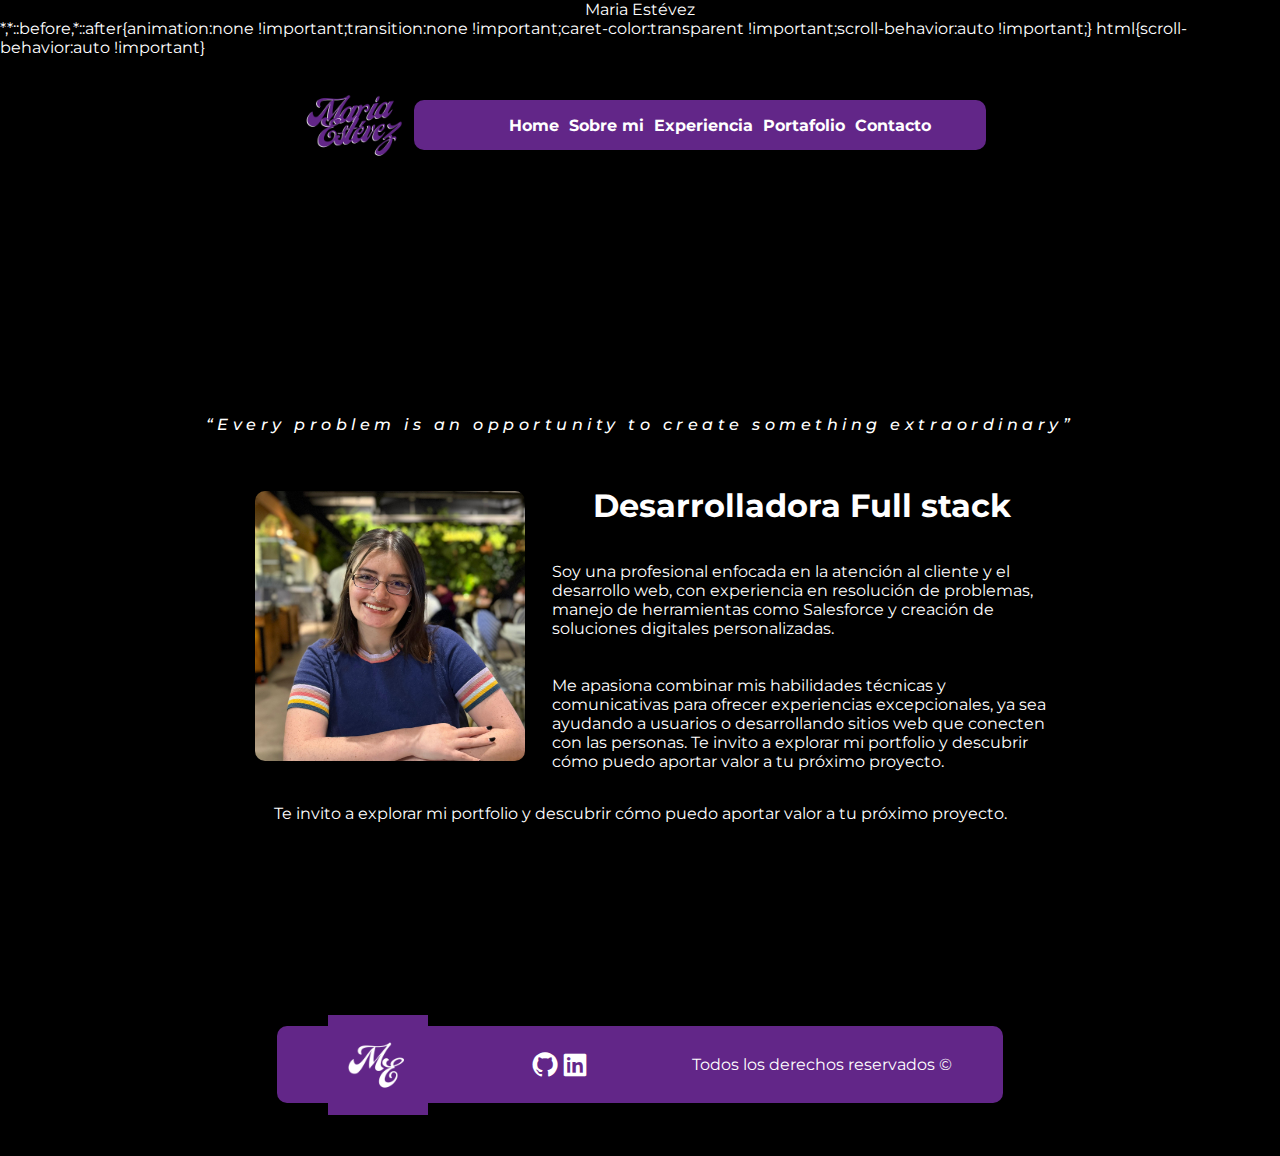
==== index.html @ 34c92de1 "fixing styles and adding media querys" ====
<!DOCTYPE html>
<html lang="en">

<head>
    <meta charset="UTF-8">
    <meta name="viewport" content="width=device-width, initial-scale=1.0">
    <link href='https://unpkg.com/boxicons@2.1.4/css/boxicons.min.css' rel='stylesheet'>
    <link href="https://fonts.googleapis.com/css2?family=Montserrat:ital,wght@0,100..900;1,100..900&display=swap"
        rel="stylesheet">
    <link rel="stylesheet" href="./styles.css">
    <title>Maria Estévez</title>
</head>

<body>
    <header class="header">
        <a href="./index.html"></a><img src="./media/Portafolio .png" alt="logo ME" class="logo1"></a>
        <ul class="header-menu">
            <li><a href="./index.html">Home</a></li>
            <li><a href="./sobreMi.html">Sobre mi</a></li>
            <li><a href="./experiencia.html">Experiencia</a></li>
            <li><a href="./portafolio.html">Portafolio</a></li>
            <li><a href="./contacto.html">Contacto</a></li>
        </ul>
    </header>
    <main>
        <section>
            <p class="frase-home">“Every problem is an opportunity to create something extraordinary”</p>
        </section>
        <section class="introduccion">
            <img src="./media/PFP.jpg" alt="Foto personal">
            <div class="textoIntro">
                <h1>Desarrolladora Full stack</h1>
                <p>Soy una profesional enfocada en la atención al cliente y el desarrollo web, con experiencia en
                    resolución
                    de problemas, manejo de herramientas como Salesforce y creación de soluciones digitales
                    personalizadas.
                    <br>
                    <br>
                    <br>

                    Me apasiona combinar mis habilidades técnicas y comunicativas para ofrecer experiencias
                    excepcionales,
                    ya sea ayudando a usuarios o desarrollando sitios web que conecten con las personas.
                    Te invito a explorar mi portfolio y descubrir cómo puedo aportar valor a tu próximo proyecto.
                </p>
            </div>

        </section>
        <div>
            <p class="invitacion-home">
                Te invito a explorar mi portfolio y descubrir cómo puedo aportar valor a tu próximo proyecto.
            </p>
        </div>
    </main>
    <footer>
        <a href="./index.html"><img src="./media/Portafolio  (2).png" alt="" class="logo2"></a>
        <section class="redes">
            <a href="https://github.com/messtevez" target="_blank"><i class='bx bxl-github'></i></a>
            <a href="http://www.linkedin.com/in/mariaestevez-c/" target="_blank"><i
                    class='bx bxl-linkedin-square'></i></a>
        </section>
        <p>Todos los derechos reservados ©</p>
    </footer>
</body>

</html>
---- styles.css ----
* {
    background-color: black;
    font-family: "Montserrat", serif;
    color: white;
    display: flex;
    flex-direction: column;
    align-items: center;
    justify-content: center;
    box-sizing: border-box;

}

body {
    position: relative;
    padding-bottom: 5vh;
    min-height: 100vh;
}

.logo1 {
    height: 100px;
    margin: 10px;
}

header {
    display: flex;
    width: 90%;
    justify-content: center;
    align-items: center;
    flex-direction: row;
}

.header-menu {
    background-color: #622688;
    width: 70%;
    border-radius: 10px;
    display: flex;
    height: 50px;
    justify-content: center;
    align-items: center;
    flex-direction: row;
}

.header-menu li {
    background-color: #622688;
    border-radius: 10px;
    font-weight: 700;
}

main {
    display: flex;
    flex-direction: column;
    align-items: center;
    margin: 1vh;
    min-height: 100vh;
}

.frase-home {
    font-style: italic;
    letter-spacing: 0.5vh;
    font-weight: 500;
    margin: -5px 10px 30px;
}

.header-menu li {
    color: white;
    list-style: none;
}

.header-menu a {
    text-decoration: none;
    padding: 0 5px;
    background-color: #622688;
}

.introduccion {
    display: flex;
    flex-direction: row;
}

.introduccion img {
    height: 270px;
    width: fit-content;
    margin: 3vh;
    border-radius: 10px;
}

.textoIntro {
    height: 200px;
    width: 500px;
}

.invitacion-home {
    margin-bottom: 5vh;

}

footer {
    background-color: #622688;
    width: 80%;
    display: flex;
    align-items: center;
    height: 6vw;
    border-radius: 10px;
    justify-content: space-around;
    flex-direction: row;
    position: absolute;
    bottom: 5vh;
}

.logo2 {
    height: 100px;
    background-color: #622688;
}

.redes {
    background-color: #622688;
    display: flex;
    flex-direction: row;
}

.redes i {
    background-color: #622688;
    font-size: 30px;
}

.redes a {
    text-decoration: none;
}

footer p {
    background-color: #622688;
}

.sobreMi {
    width: 60vw;
    font-size: larger;
    margin: 5vh;
}

.experiencia {
    width: 600px;
}

.form {
    background-color: black;
    padding: 20px;
    border-radius: 10px;
    width: 300px;
    display: flex;
    flex-direction: column;
    gap: 10px;
}

.form h2 {
    text-align: center;
    font-size: 18px;
    margin-bottom: 10px;
}

.form label {
    font-size: 14px;
}

.form input,
.form textarea {
    padding: 8px;
    border: none;
    border-radius: 5px;
    background-color: white;
    color: black;
    width: 20vw;
}

#mensaje {
    height: 100px;
}

.form input[type="submit"] {
    margin-top: 10px;
    background-color: white;
    color: black;
    font-weight: bold;
    cursor: pointer;
}

.experiencia-titulo {
    font-weight: 600;
    font-style: italic;
}

@media screen and (max-width: 768px) {
    body {
        position: relative;
        padding-bottom: 5vh;
    }

    header {
        flex-direction: column;

    }

    .header-menu {
        width: 90%;
    }

    .header-menu a{
        font-size: small;
    }
    .logo1 {
        height: 150px;
    }

    .frase-home {
        text-align: center;
        margin: 0;
        width: 60%;
    }

    .introduccion {
        flex-direction: column;
        padding-bottom: 6vh;

    }

    .introduccion img {
        margin: 5vh;
    }

    .textoIntro {
        height: 30vh;
    }

    .invitacion-home {
        margin: 0;
        width: 95%;
    }

    footer {
        height: 15vh;
        position: inherit;
        margin: 5vh;

    }

    .experiencia{
        width: 400px;
    }



}
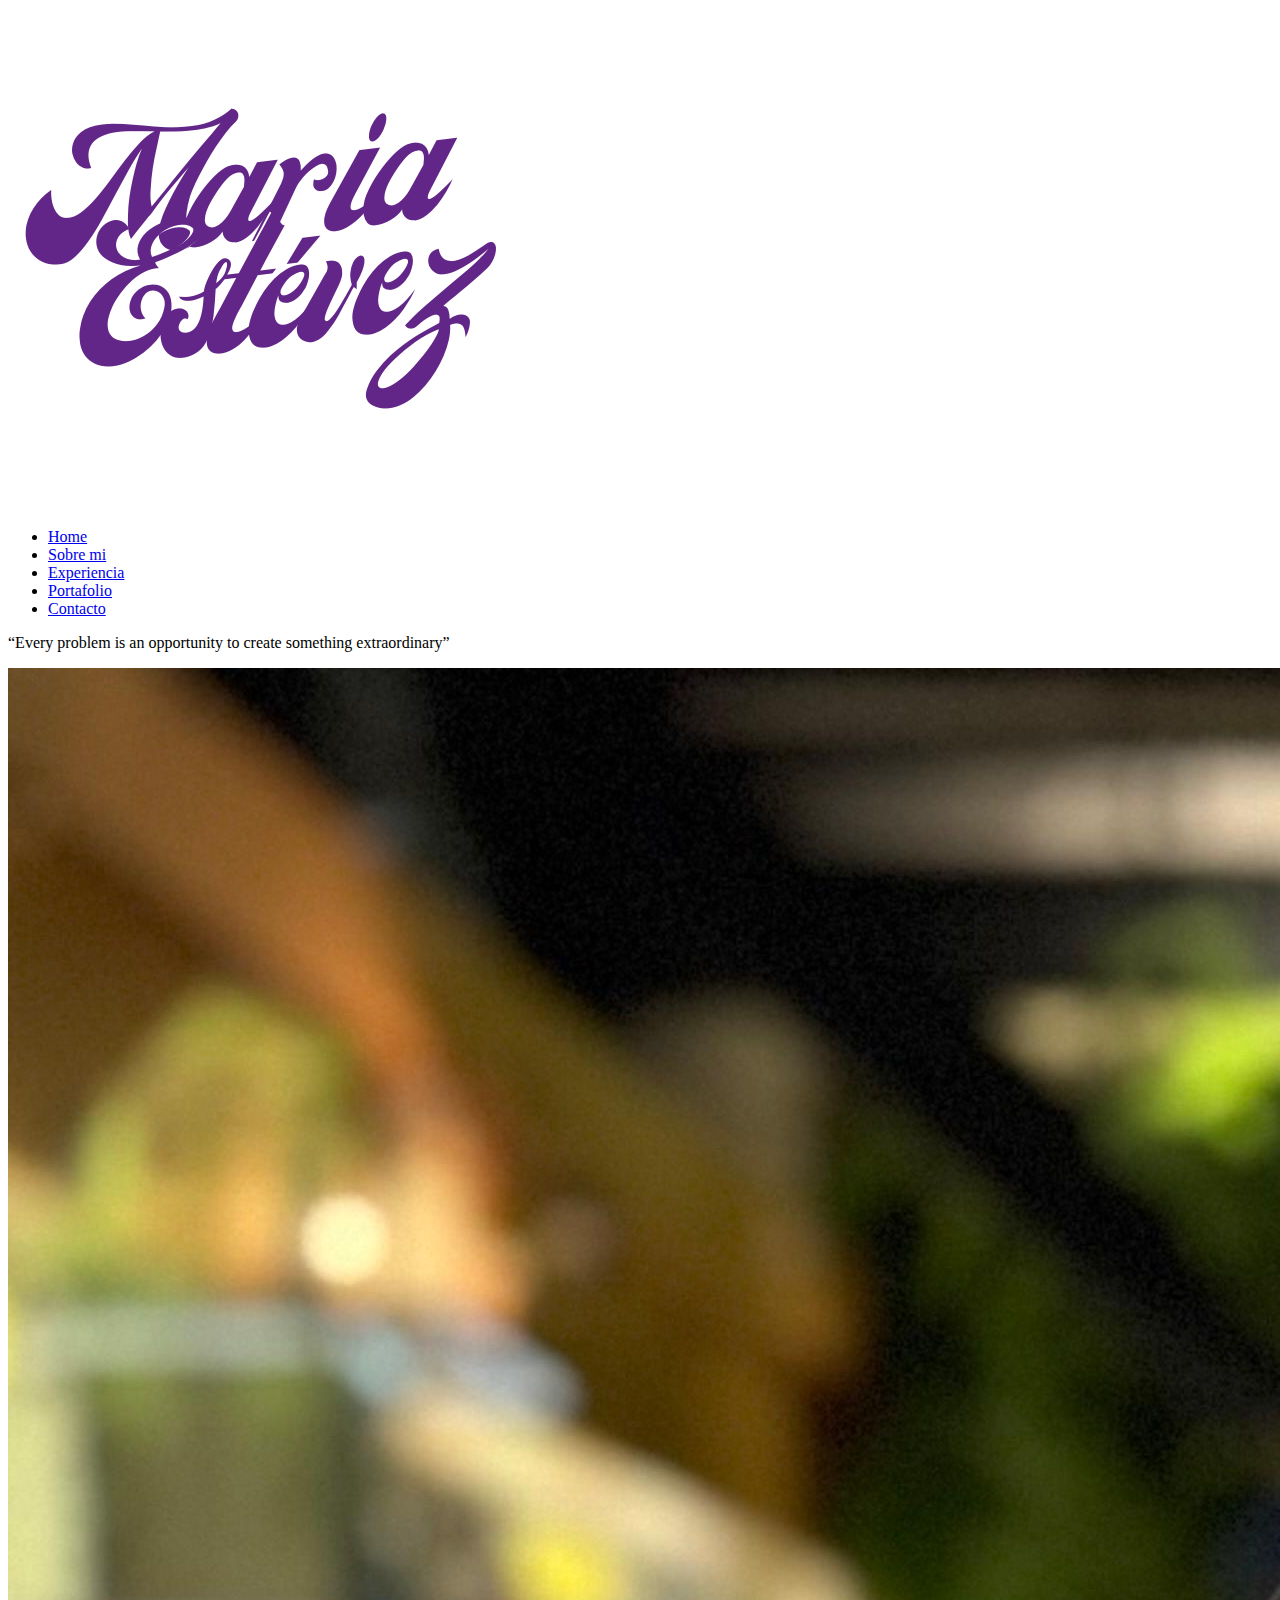
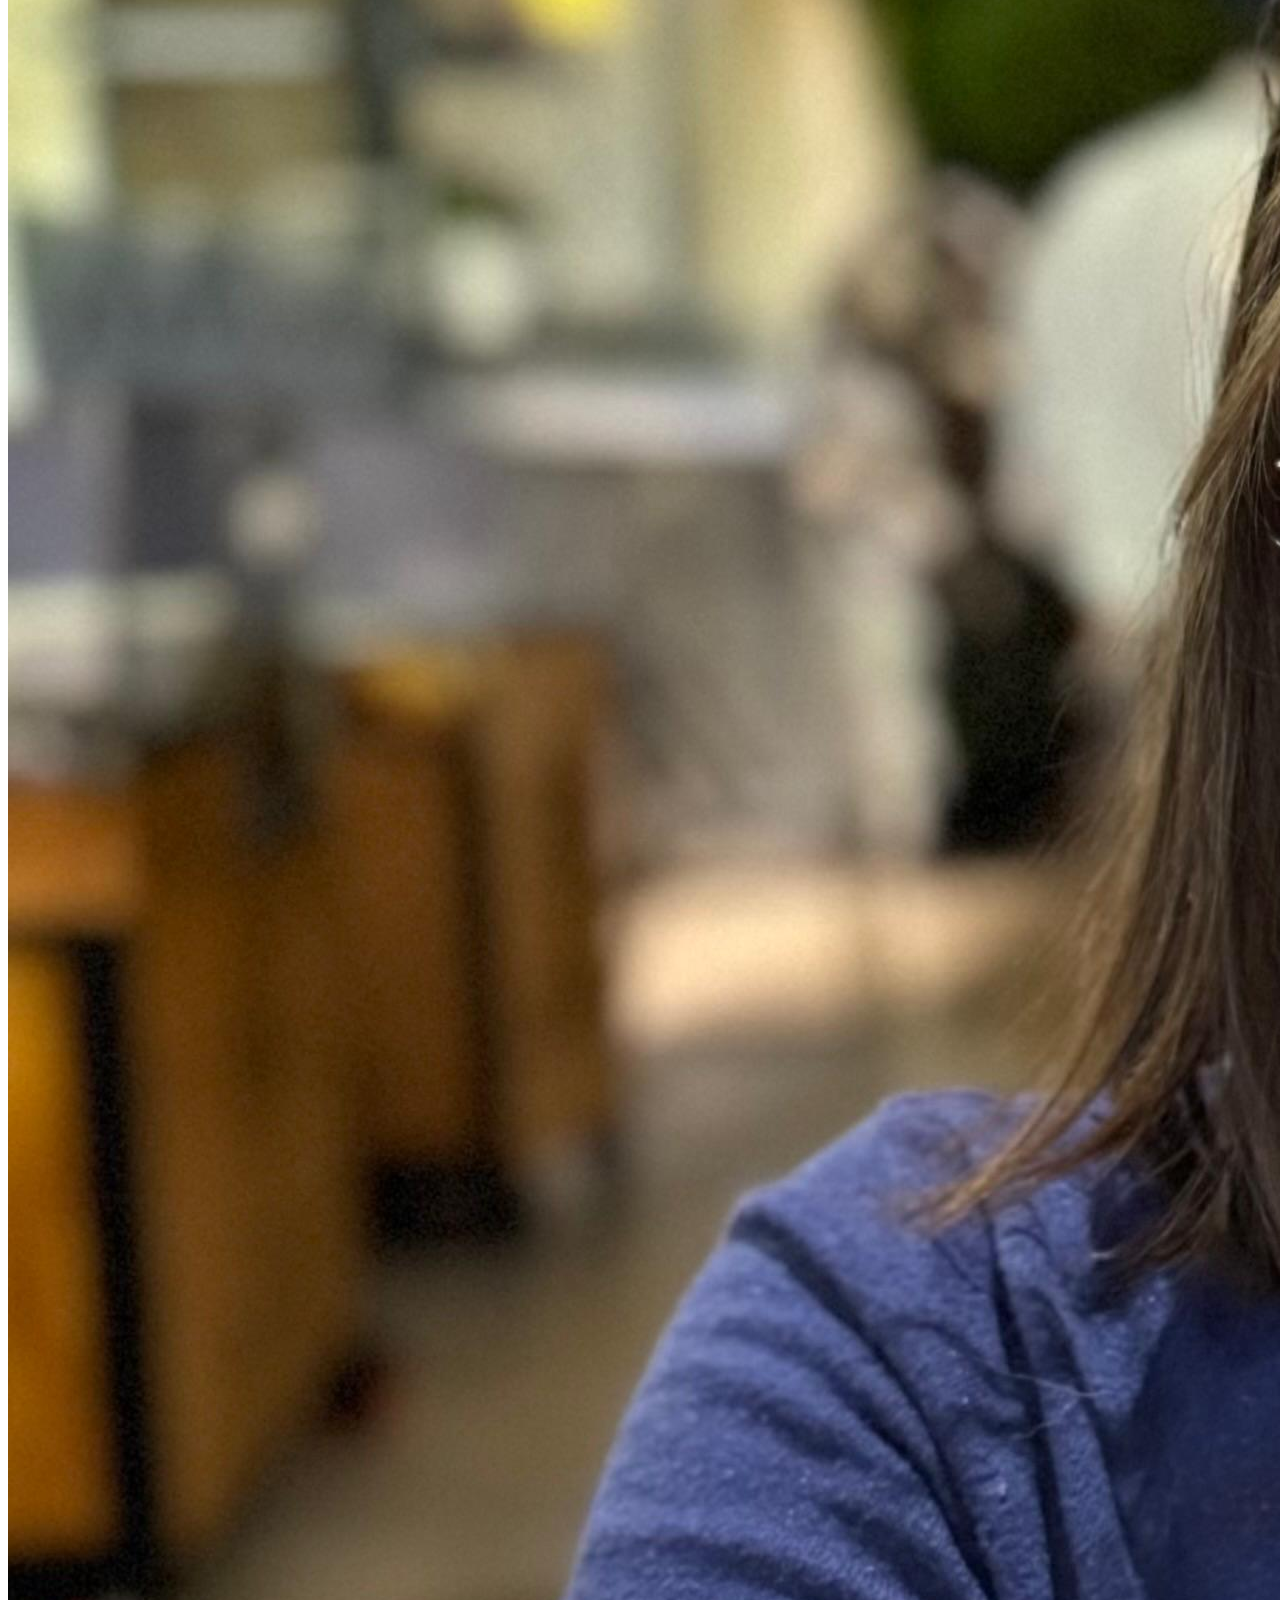
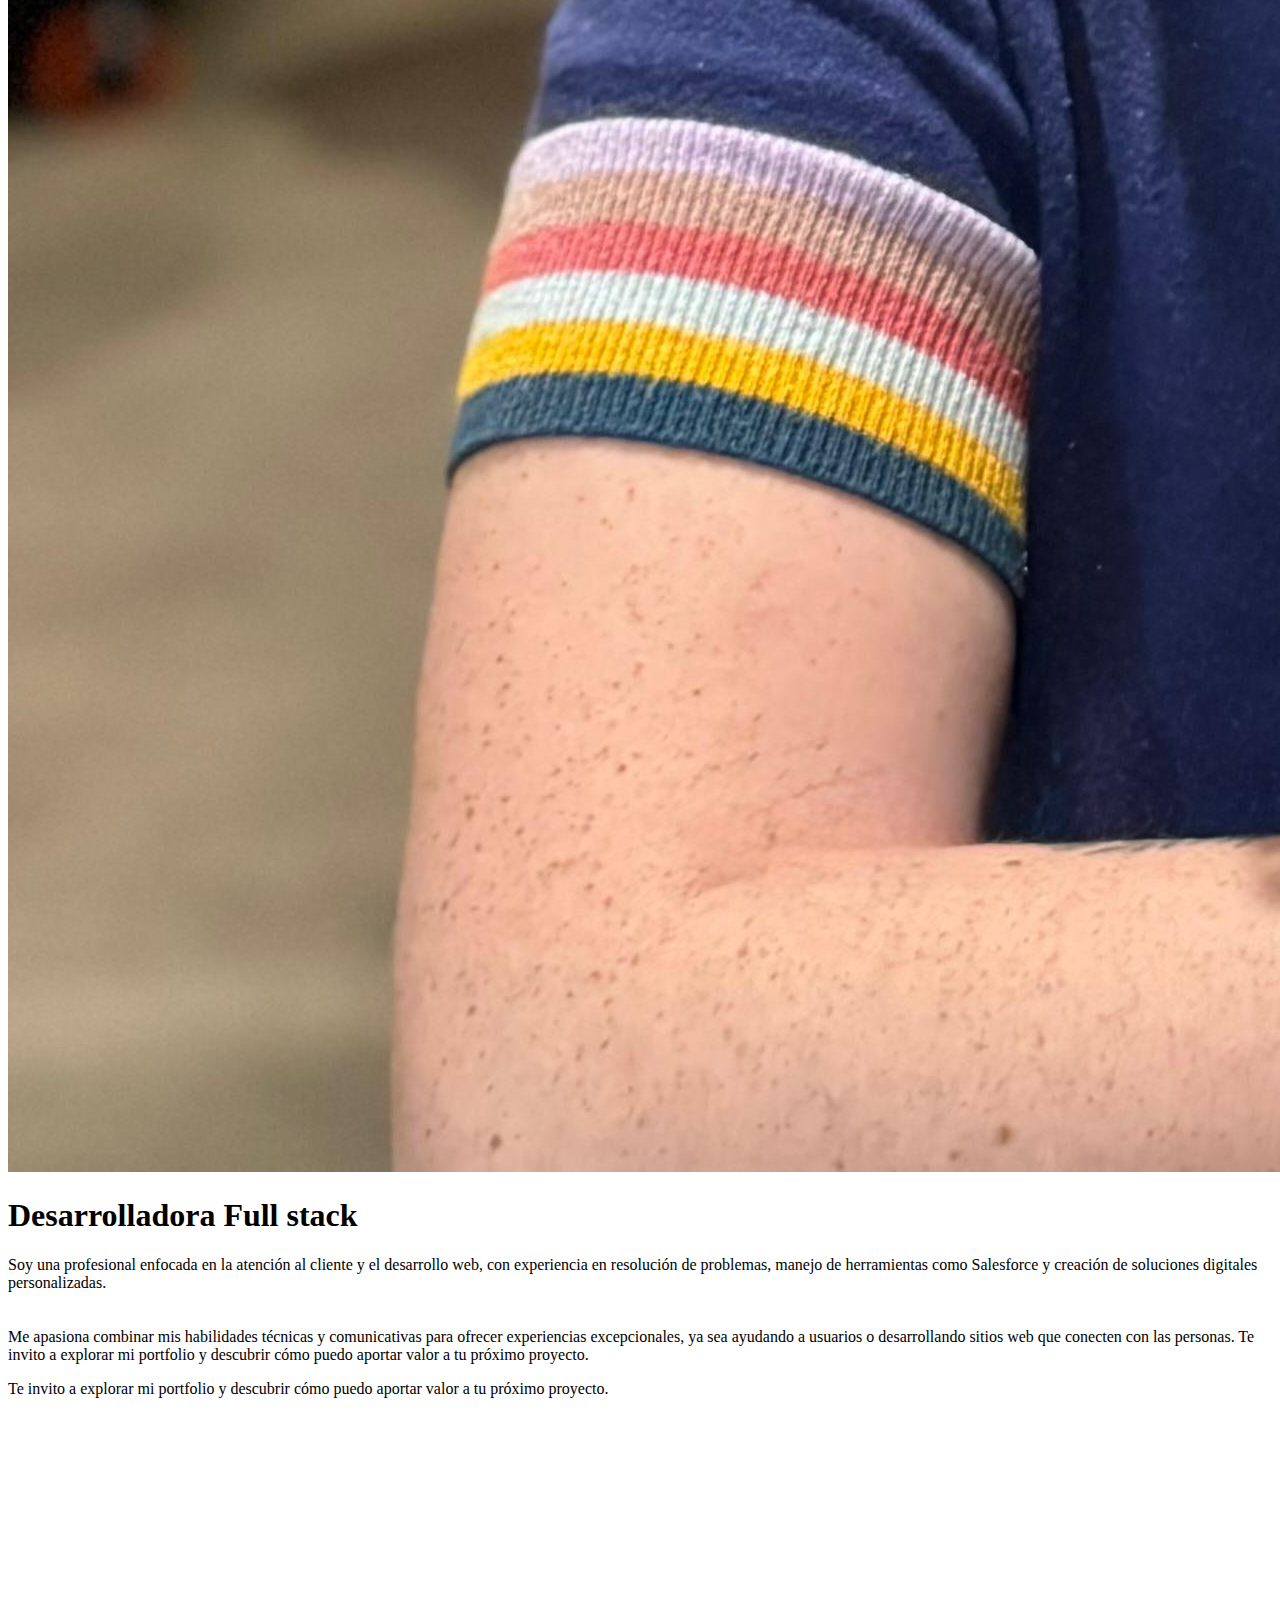
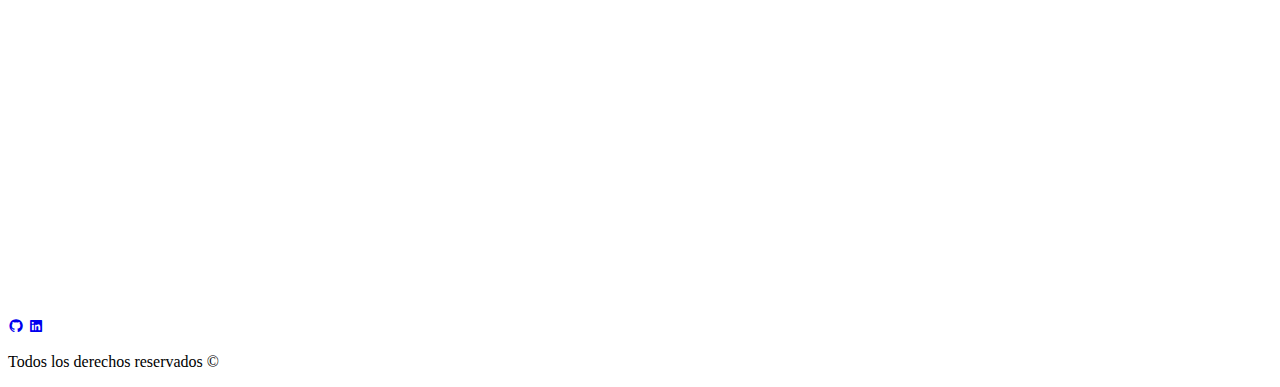
==== commit 9a60f9c8: "corrigiendo links en el html" ====
--- a/index.html
+++ b/index.html
@@ -13,13 +13,13 @@
 
 <body>
     <header class="header">
-        <a href="./index.html"></a><img src="./media/Portafolio .png" alt="logo ME" class="logo1"></a>
+        <a href="./index.html"><img src="./media/Portafolio .png" alt="logo ME" class="logo1"></a>
         <ul class="header-menu">
             <li><a href="./index.html">Home</a></li>
-            <li><a href="./sobreMi.html">Sobre mi</a></li>
-            <li><a href="./experiencia.html">Experiencia</a></li>
-            <li><a href="./portafolio.html">Portafolio</a></li>
-            <li><a href="./contacto.html">Contacto</a></li>
+            <li><a href="./pages/sobreMi.html">Sobre mi</a></li>
+            <li><a href="./pages/experiencia.html">Experiencia</a></li>
+            <li><a href="./pages/portafolio.html">Portafolio</a></li>
+            <li><a href="./pages/contacto.html">Contacto</a></li>
         </ul>
     </header>
     <main>
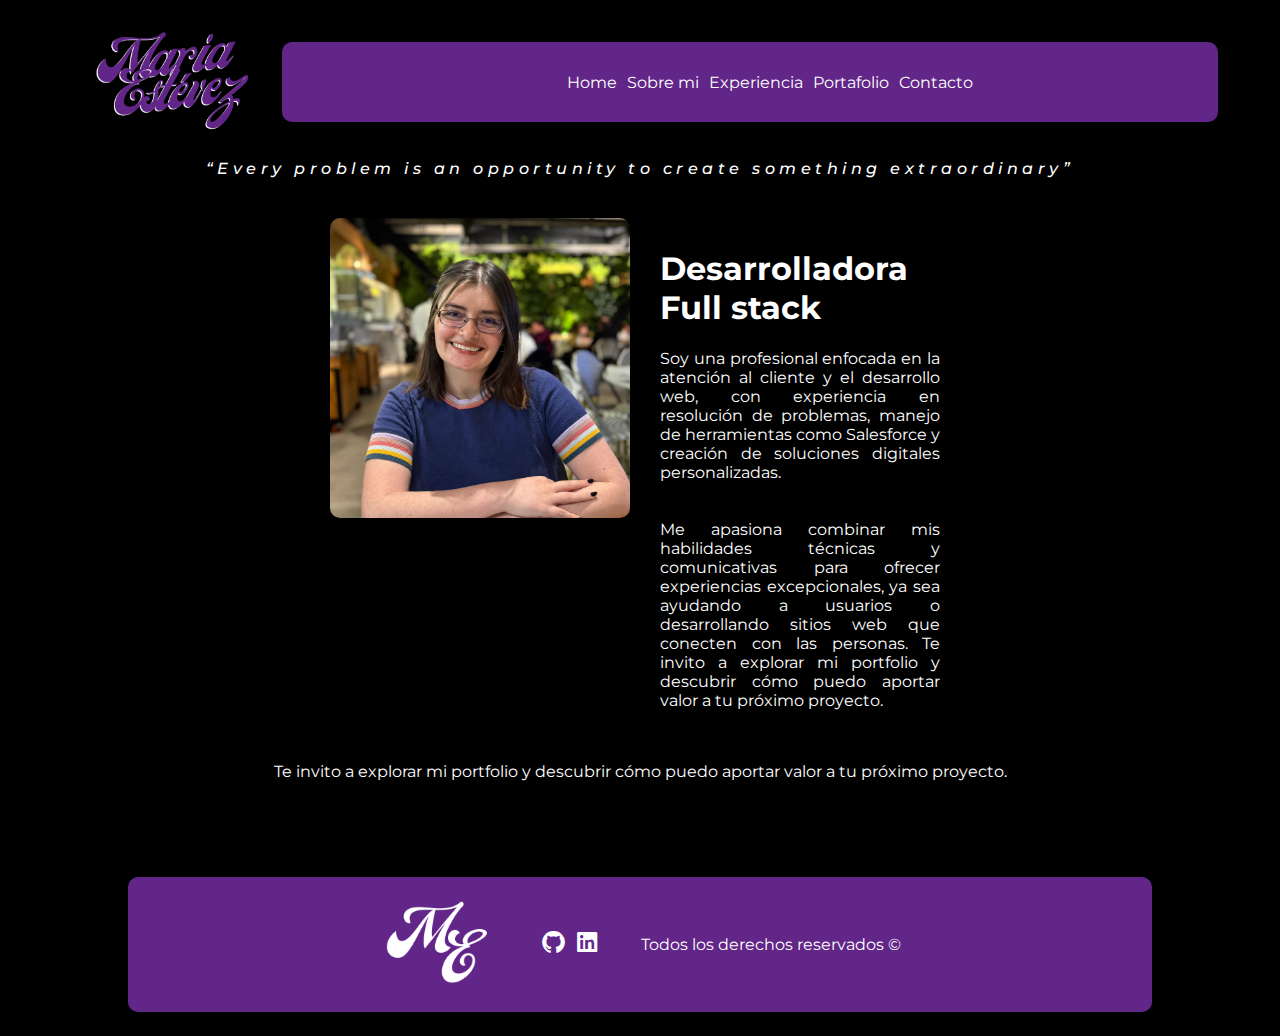
==== commit 600e82b4: "añadiendo los estilos con sass y acomodando la estructura de carpetas" ====
--- a/index.html
+++ b/index.html
@@ -7,13 +7,13 @@
     <link href='https://unpkg.com/boxicons@2.1.4/css/boxicons.min.css' rel='stylesheet'>
     <link href="https://fonts.googleapis.com/css2?family=Montserrat:ital,wght@0,100..900;1,100..900&display=swap"
         rel="stylesheet">
-    <link rel="stylesheet" href="./styles.css">
+    <link rel="stylesheet" href="./styles/style.css">
     <title>Maria Estévez</title>
 </head>
 
 <body>
     <header class="header">
-        <a href="./index.html"><img src="./media/Portafolio .png" alt="logo ME" class="logo1"></a>
+        <a href="./index.html"><img src="./media/Portafolio .png" alt="logo ME" class="logo-header"></a>
         <ul class="header-menu">
             <li><a href="./index.html">Home</a></li>
             <li><a href="./pages/sobreMi.html">Sobre mi</a></li>
@@ -28,7 +28,7 @@
         </section>
         <section class="introduccion">
             <img src="./media/PFP.jpg" alt="Foto personal">
-            <div class="textoIntro">
+            <div class="texto-intro">
                 <h1>Desarrolladora Full stack</h1>
                 <p>Soy una profesional enfocada en la atención al cliente y el desarrollo web, con experiencia en
                     resolución
@@ -53,13 +53,15 @@
         </div>
     </main>
     <footer>
-        <a href="./index.html"><img src="./media/Portafolio  (2).png" alt="" class="logo2"></a>
-        <section class="redes">
-            <a href="https://github.com/messtevez" target="_blank"><i class='bx bxl-github'></i></a>
-            <a href="http://www.linkedin.com/in/mariaestevez-c/" target="_blank"><i
-                    class='bx bxl-linkedin-square'></i></a>
-        </section>
-        <p>Todos los derechos reservados ©</p>
+        <div class="caja-footer">
+            <a href="./index.html"><img src="./media/Portafolio  (2).png" alt="" class="logo2"></a>
+            <section class="redes">
+                <a href="https://github.com/messtevez" target="_blank"><i class='bx bxl-github'></i></a>
+                <a href="http://www.linkedin.com/in/mariaestevez-c/" target="_blank"><i
+                        class='bx bxl-linkedin-square'></i></a>
+            </section>
+            <p>Todos los derechos reservados ©</p>
+        </div>
     </footer>
 </body>
 
--- a/styles/style.css
+++ b/styles/style.css
@@ -0,0 +1,94 @@
+body {
+  background-color: black;
+  font-family: "Montserrat", serif;
+  color: white;
+  box-sizing: border-box;
+  margin: 0;
+  padding: 0;
+}
+
+header, footer {
+  display: flex;
+  flex-direction: row;
+  justify-content: center;
+  align-items: center;
+  width: 100%;
+}
+header .logo-header, footer .logo-header {
+  height: 10rem;
+  margin: 0 30px;
+}
+header .header-menu, footer .header-menu {
+  display: flex;
+  flex-direction: row;
+  justify-content: center;
+  align-items: center;
+  background-color: #622688;
+  width: 70%;
+  border-radius: 10px;
+  height: 5rem;
+}
+header .header-menu a, footer .header-menu a {
+  margin: 5px;
+  text-decoration: none;
+  color: white;
+}
+header li, footer li {
+  list-style: none;
+}
+
+main {
+  display: flex;
+  flex-direction: column;
+  align-items: center;
+}
+main .frase-home {
+  font-style: italic;
+  letter-spacing: 0.5vh;
+  font-weight: 500;
+  margin: -5px 10px 30px;
+}
+main .introduccion {
+  width: 50%;
+  display: flex;
+  flex-direction: row;
+}
+main .introduccion img {
+  height: 300px;
+  border-radius: 10px;
+  margin: 10px;
+}
+main .introduccion .texto-intro {
+  width: 60%;
+  padding: 20px;
+  text-align: justify;
+}
+
+footer {
+  margin-top: 5rem;
+}
+footer .caja-footer {
+  display: flex;
+  flex-direction: row;
+  justify-content: center;
+  align-items: center;
+  background-color: #622688;
+  height: 15vh;
+  border-radius: 10px;
+  width: 80%;
+}
+footer .caja-footer img {
+  height: 20vh;
+}
+footer .caja-footer .redes {
+  margin: 0 10px;
+  font-size: 3vh;
+}
+footer .caja-footer .redes a {
+  color: white;
+}
+footer .caja-footer p {
+  margin: 0 30px;
+}
+
+/*# sourceMappingURL=style.css.map */
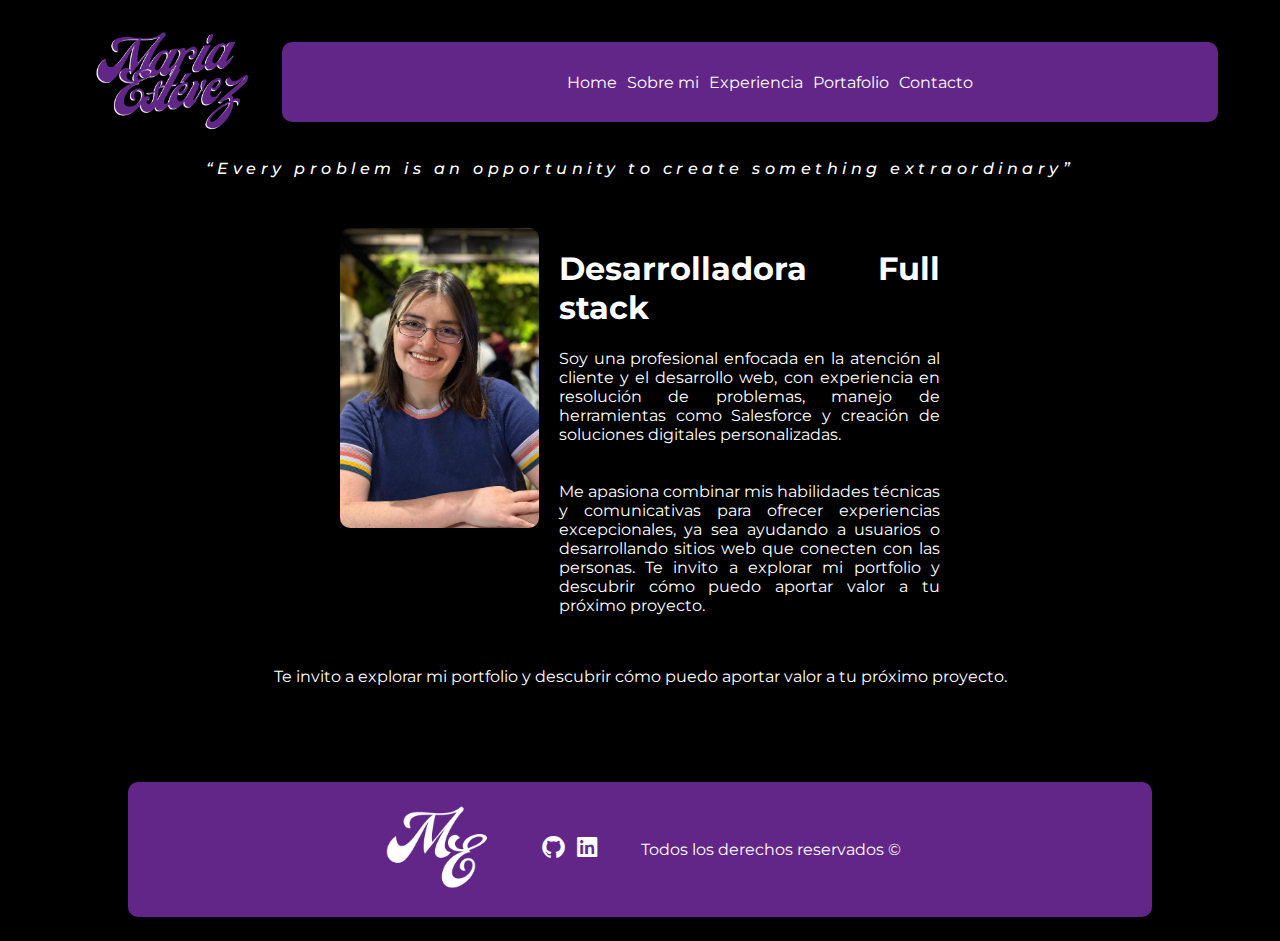
==== commit efe5a486: "haciendo responsive" ====
--- a/index.html
+++ b/index.html
@@ -7,12 +7,14 @@
     <link href='https://unpkg.com/boxicons@2.1.4/css/boxicons.min.css' rel='stylesheet'>
     <link href="https://fonts.googleapis.com/css2?family=Montserrat:ital,wght@0,100..900;1,100..900&display=swap"
         rel="stylesheet">
+    <link rel="stylesheet" href="https://cdnjs.cloudflare.com/ajax/libs/animate.css/4.1.1/animate.min.css" />
     <link rel="stylesheet" href="./styles/style.css">
     <title>Maria Estévez</title>
 </head>
 
 <body>
     <header class="header">
+
         <a href="./index.html"><img src="./media/Portafolio .png" alt="logo ME" class="logo-header"></a>
         <ul class="header-menu">
             <li><a href="./index.html">Home</a></li>
@@ -21,13 +23,16 @@
             <li><a href="./pages/portafolio.html">Portafolio</a></li>
             <li><a href="./pages/contacto.html">Contacto</a></li>
         </ul>
+
     </header>
     <main>
-        <section>
+        <section class="caja-frase">
             <p class="frase-home">“Every problem is an opportunity to create something extraordinary”</p>
         </section>
         <section class="introduccion">
-            <img src="./media/PFP.jpg" alt="Foto personal">
+            <div class="caja-imgs">
+                <img src="./media/PFP.jpg" alt="Foto personal" class="imgs">
+            </div>
             <div class="texto-intro">
                 <h1>Desarrolladora Full stack</h1>
                 <p>Soy una profesional enfocada en la atención al cliente y el desarrollo web, con experiencia en
@@ -37,7 +42,6 @@
                     <br>
                     <br>
                     <br>
-
                     Me apasiona combinar mis habilidades técnicas y comunicativas para ofrecer experiencias
                     excepcionales,
                     ya sea ayudando a usuarios o desarrollando sitios web que conecten con las personas.
--- a/styles/style.css
+++ b/styles/style.css
@@ -37,10 +37,20 @@
   list-style: none;
 }
 
+@media screen and (max-width: 768px) {
+  header, footer {
+    display: grid;
+  }
+  header .header-menu, footer .header-menu {
+    width: 100%;
+    font-size: 20px;
+  }
+}
 main {
   display: flex;
   flex-direction: column;
   align-items: center;
+  justify-content: center;
 }
 main .frase-home {
   font-style: italic;
@@ -64,6 +74,135 @@
   text-align: justify;
 }
 
+@media (max-width: 768px) {
+  .caja-frase {
+    width: 70%;
+  }
+  .caja-frase p {
+    text-align: center;
+    margin-top: 15px;
+  }
+  main .introduccion {
+    width: 100%;
+    flex-direction: column;
+    align-items: center;
+  }
+  main .introduccion img {
+    height: 100%;
+  }
+  main .invitacion-home {
+    width: 50%;
+    display: flex;
+    text-align: center;
+    margin-left: 20vh;
+  }
+}
+.caja-imgs, .caja-sobreMi .img {
+  height: 200px;
+  width: 200px;
+  padding: 10px;
+}
+
+.imgs, .caja-sobreMi .img img {
+  width: 100%;
+  height: 100%;
+  object-fit: cover;
+}
+
+.caja-sobreMi {
+  display: flex;
+  flex-direction: column;
+  justify-content: center;
+  align-items: center;
+  width: 70%;
+}
+.caja-sobreMi .img {
+  float: left;
+}
+.caja-sobreMi .parrafo {
+  width: 70%;
+  padding: 40px;
+  text-align: justify;
+}
+
+.experiencia div {
+  display: flex;
+  flex-direction: column;
+  justify-content: center;
+  align-items: center;
+  width: 70%;
+  text-align: justify;
+  font-size: large;
+}
+.experiencia div .experiencia-titulo {
+  font-weight: 600;
+  letter-spacing: 0.3vh;
+  font-style: italic;
+}
+
+.caja-portafolio {
+  width: 80%;
+}
+.caja-portafolio .imgs-portafolio {
+  display: flex;
+  justify-content: center;
+  align-items: center;
+}
+.caja-portafolio .titulo {
+  font-weight: 600;
+  letter-spacing: 0.3vh;
+  font-style: italic;
+}
+
+@media screen and (max-width: 768px) {
+  .caja-portafolio {
+    width: 70%;
+  }
+  .caja-portafolio .imgs-portafolio {
+    display: flex;
+    flex-direction: column;
+    align-items: center;
+  }
+}
+form {
+  display: flex;
+  flex-direction: row;
+  justify-content: center;
+  align-items: center;
+  background-color: #622688;
+  padding: 20px;
+  border-radius: 10px;
+  width: 300px;
+  display: flex;
+  flex-direction: column;
+  gap: 10px;
+}
+form h2 {
+  font-weight: 600;
+  letter-spacing: 0.3vh;
+  font-style: italic;
+  text-align: center;
+}
+form label {
+  font-size: 15px;
+}
+form input {
+  padding: 8px;
+  border: none;
+  border-radius: 5px;
+  background-color: white;
+  color: black;
+  width: 80%;
+}
+form .button {
+  margin-top: 10px;
+  background-color: white;
+  color: black;
+  font-weight: bold;
+  cursor: pointer;
+  width: 50%;
+}
+
 footer {
   margin-top: 5rem;
 }
@@ -91,4 +230,14 @@
   margin: 0 30px;
 }
 
+@media screen and (max-width: 768px) {
+  .caja-footer {
+    width: 100% !important;
+    height: 10vh;
+  }
+  .caja-footer .logo2 {
+    height: 15vh;
+  }
+}
+
 /*# sourceMappingURL=style.css.map */
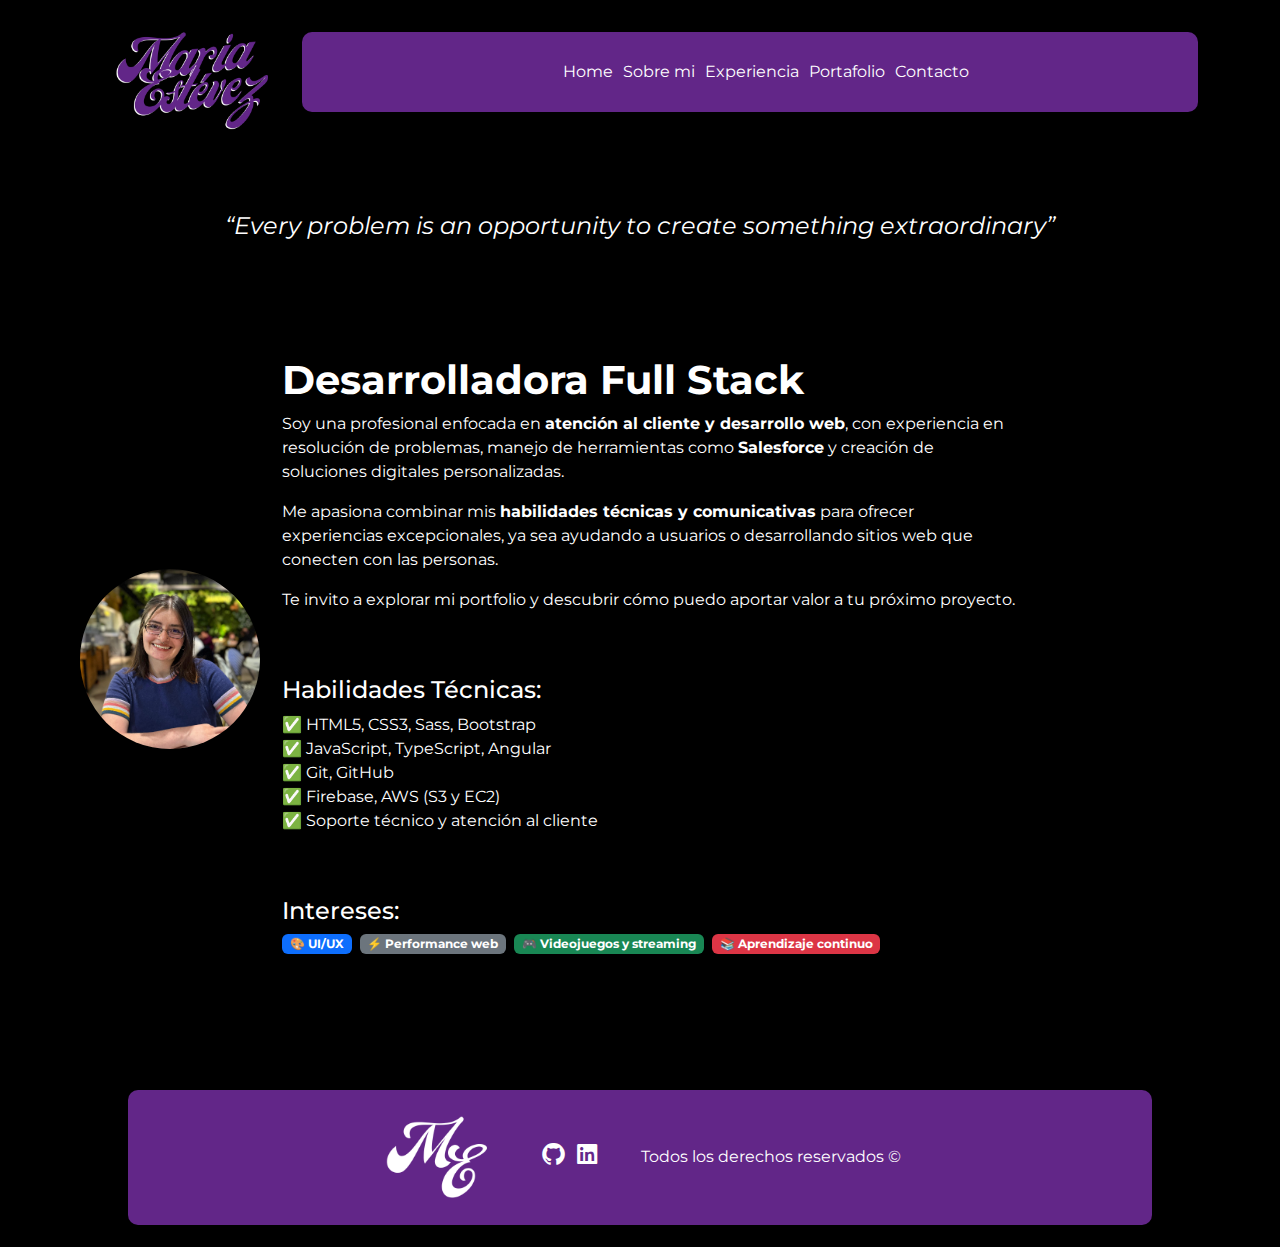
==== commit f2e74b4c: "updated sobreMi and added bootstrap" ====
--- a/index.html
+++ b/index.html
@@ -8,6 +8,7 @@
     <link href="https://fonts.googleapis.com/css2?family=Montserrat:ital,wght@0,100..900;1,100..900&display=swap"
         rel="stylesheet">
     <link rel="stylesheet" href="https://cdnjs.cloudflare.com/ajax/libs/animate.css/4.1.1/animate.min.css" />
+    <link href="https://cdn.jsdelivr.net/npm/bootstrap@5.3.0/dist/css/bootstrap.min.css" rel="stylesheet">
     <link rel="stylesheet" href="./styles/style.css">
     <title>Maria Estévez</title>
 </head>
@@ -26,35 +27,56 @@
 
     </header>
     <main>
-        <section class="caja-frase">
-            <p class="frase-home">“Every problem is an opportunity to create something extraordinary”</p>
+        <section class="container text-center py-5">
+            <p class="fs-4 fst-italic">“Every problem is an opportunity to create something extraordinary”</p>
         </section>
-        <section class="introduccion">
-            <div class="caja-imgs">
-                <img src="./media/PFP.jpg" alt="Foto personal" class="imgs">
+
+        <section class="container py-5">
+            <div class="row align-items-center">
+
+                <div class="col-md-4 text-center caja-imgs">
+                    <img src="./media/PFP.jpg" alt="Foto personal" class="img-fluid rounded-circle mb-3 imgs" width="200">
+                </div>
+
+                <div class="col-md-8">
+                    <h1 class="fw-bold">Desarrolladora Full Stack</h1>
+                    <p>
+                        Soy una profesional enfocada en <strong>atención al cliente y desarrollo web</strong>, con
+                        experiencia en
+                        resolución de problemas, manejo de herramientas como <strong>Salesforce</strong> y creación de
+                        soluciones
+                        digitales personalizadas.
+                    </p>
+                    <p>
+                        Me apasiona combinar mis <strong>habilidades técnicas y comunicativas</strong> para ofrecer
+                        experiencias excepcionales,
+                        ya sea ayudando a usuarios o desarrollando sitios web que conecten con las personas.
+                    </p>
+                    <p>
+                        Te invito a explorar mi portfolio y descubrir cómo puedo aportar valor a tu próximo proyecto.
+                    </p>
+                    <br>
+
+                    <h4 class="mt-4">Habilidades Técnicas:</h4>
+                    <ul class="list-unstyled">
+                        <li>✅ HTML5, CSS3, Sass, Bootstrap</li>
+                        <li>✅ JavaScript, TypeScript, Angular</li>
+                        <li>✅ Git, GitHub</li>
+                        <li>✅ Firebase, AWS (S3 y EC2)</li>
+                        <li>✅ Soporte técnico y atención al cliente</li>
+                    </ul>
+                    <br>
+
+                    <h4 class="mt-4">Intereses:</h4>
+                    <div class="d-flex flex-wrap">
+                        <span class="badge bg-primary me-2 mb-2">🎨 UI/UX</span>
+                        <span class="badge bg-secondary me-2 mb-2">⚡ Performance web</span>
+                        <span class="badge bg-success me-2 mb-2">🎮 Videojuegos y streaming</span>
+                        <span class="badge bg-danger me-2 mb-2">📚 Aprendizaje continuo</span>
+                    </div>
+                </div>
             </div>
-            <div class="texto-intro">
-                <h1>Desarrolladora Full stack</h1>
-                <p>Soy una profesional enfocada en la atención al cliente y el desarrollo web, con experiencia en
-                    resolución
-                    de problemas, manejo de herramientas como Salesforce y creación de soluciones digitales
-                    personalizadas.
-                    <br>
-                    <br>
-                    <br>
-                    Me apasiona combinar mis habilidades técnicas y comunicativas para ofrecer experiencias
-                    excepcionales,
-                    ya sea ayudando a usuarios o desarrollando sitios web que conecten con las personas.
-                    Te invito a explorar mi portfolio y descubrir cómo puedo aportar valor a tu próximo proyecto.
-                </p>
-            </div>
-
         </section>
-        <div>
-            <p class="invitacion-home">
-                Te invito a explorar mi portfolio y descubrir cómo puedo aportar valor a tu próximo proyecto.
-            </p>
-        </div>
     </main>
     <footer>
         <div class="caja-footer">
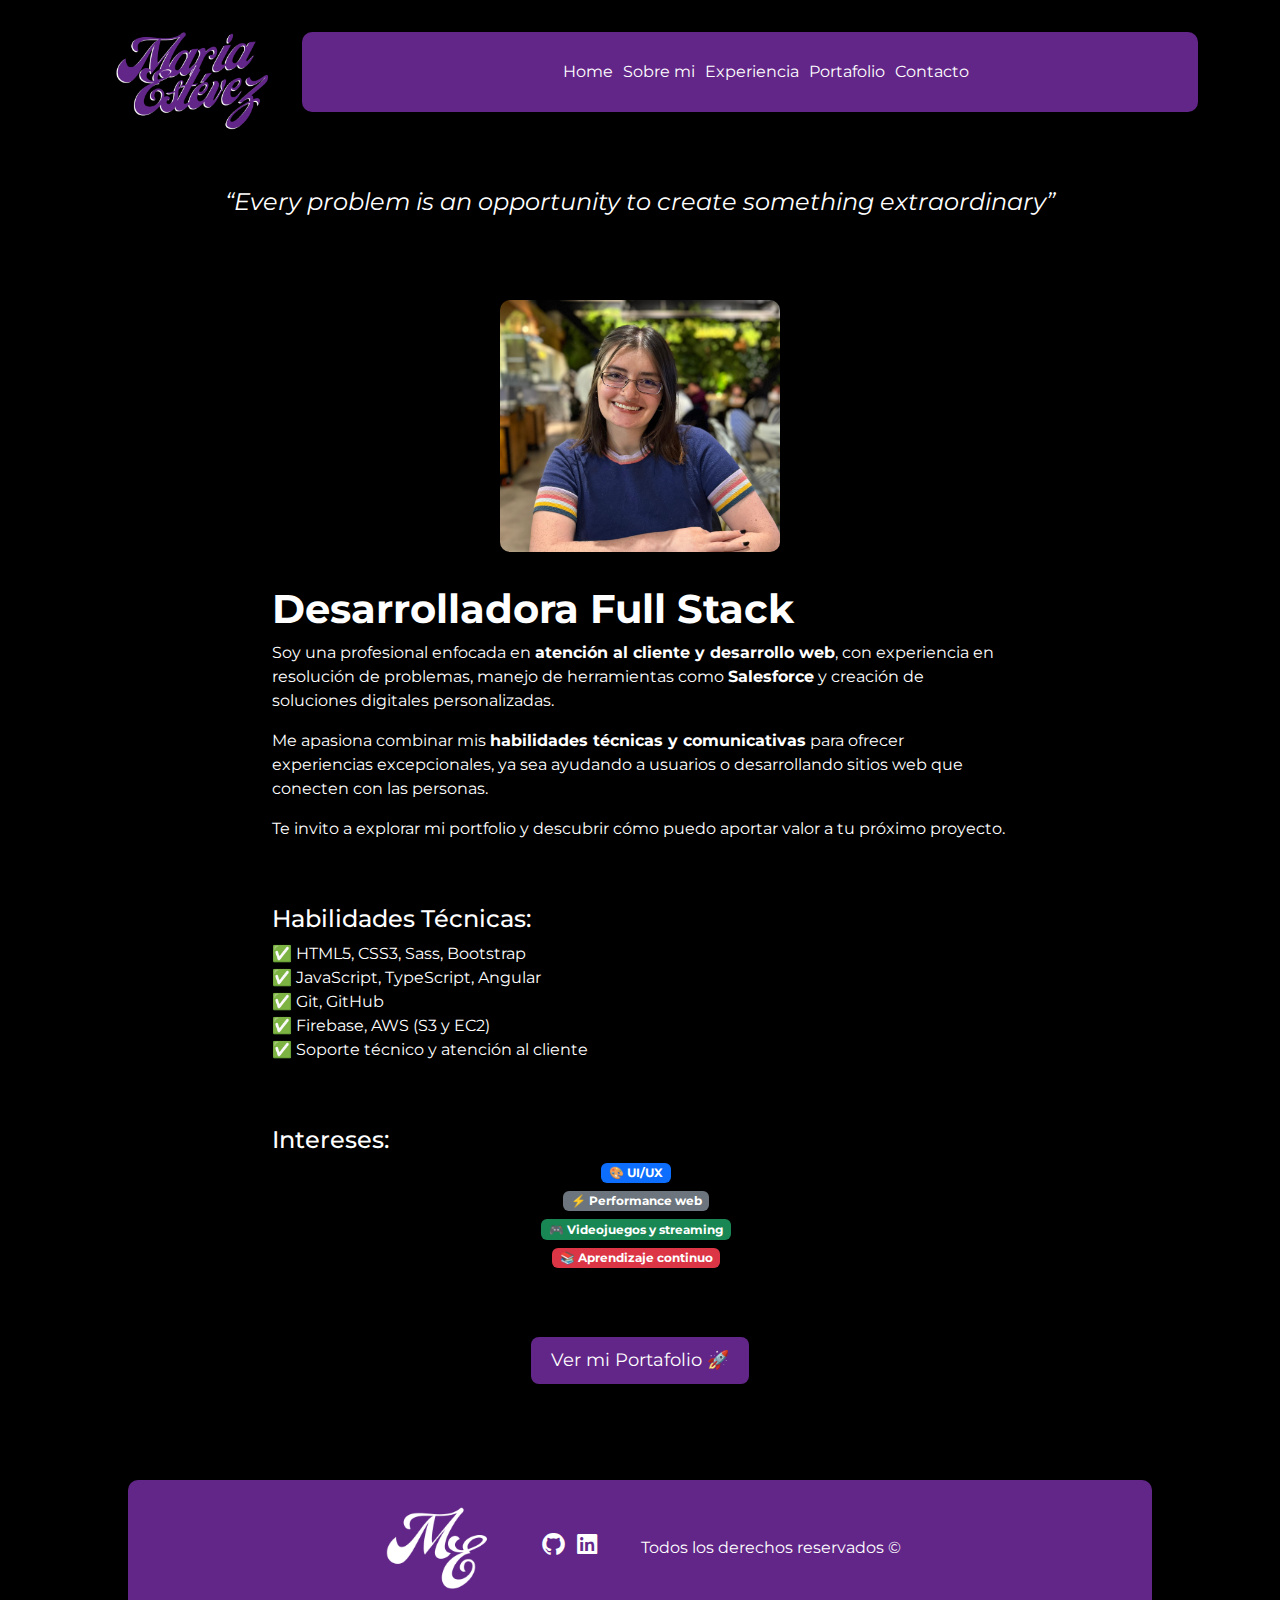
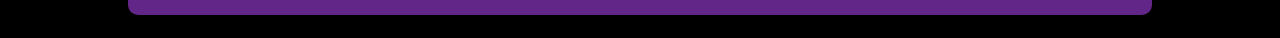
==== commit 4689073b: "added bootstrap content and fixed styles" ====
--- a/index.html
+++ b/index.html
@@ -27,20 +27,20 @@
 
     </header>
     <main>
-        <section class="container text-center py-5">
+        <section class="container text-center py-4">
             <p class="fs-4 fst-italic">“Every problem is an opportunity to create something extraordinary”</p>
         </section>
 
-        <section class="container py-5">
-            <div class="row align-items-center">
+        <section class="container py-3">
+            <div class="row align-items-center caja-sobreMi">
 
-                <div class="col-md-4 text-center caja-imgs">
-                    <img src="./media/PFP.jpg" alt="Foto personal" class="img-fluid rounded-circle mb-3 imgs" width="200">
+                <div class="col-md-4 text-center caja-imgs py-4">
+                    <img src="./media/PFP.jpg" alt="Foto personal" class="img-fluid  mb-3 imgs">
                 </div>
 
                 <div class="col-md-8">
                     <h1 class="fw-bold">Desarrolladora Full Stack</h1>
-                    <p>
+                    <p class="parrafo">
                         Soy una profesional enfocada en <strong>atención al cliente y desarrollo web</strong>, con
                         experiencia en
                         resolución de problemas, manejo de herramientas como <strong>Salesforce</strong> y creación de
@@ -68,12 +68,19 @@
                     <br>
 
                     <h4 class="mt-4">Intereses:</h4>
-                    <div class="d-flex flex-wrap">
-                        <span class="badge bg-primary me-2 mb-2">🎨 UI/UX</span>
-                        <span class="badge bg-secondary me-2 mb-2">⚡ Performance web</span>
-                        <span class="badge bg-success me-2 mb-2">🎮 Videojuegos y streaming</span>
-                        <span class="badge bg-danger me-2 mb-2">📚 Aprendizaje continuo</span>
+                    <div class="intereses-box">
+                        <div class="d-flex flex-wrap intereses">
+                            <span class="badge bg-primary me-2 mb-2">🎨 UI/UX</span>
+                            <span class="badge bg-secondary me-2 mb-2">⚡ Performance web</span>
+                            <span class="badge bg-success me-2 mb-2">🎮 Videojuegos y streaming</span>
+                            <span class="badge bg-danger me-2 mb-2">📚 Aprendizaje continuo</span>
+                        </div>
                     </div>
+                </div>
+                <div class="button-home">
+                    <a href="./pages/portafolio.html" class="btn btn-primary btn-lg mt-3 shadow-sm button">
+                        Ver mi Portafolio 🚀
+                    </a>
                 </div>
             </div>
         </section>
--- a/styles/style.css
+++ b/styles/style.css
@@ -97,16 +97,18 @@
     margin-left: 20vh;
   }
 }
-.caja-imgs, .caja-sobreMi .img {
-  height: 200px;
-  width: 200px;
+.caja-imgs {
+  height: 300px;
+  width: 300px;
   padding: 10px;
-}
-
-.imgs, .caja-sobreMi .img img {
+  margin-bottom: 1vh;
+}
+
+.imgs {
   width: 100%;
   height: 100%;
   object-fit: cover;
+  border-radius: 10px;
 }
 
 .caja-sobreMi {
@@ -114,15 +116,38 @@
   flex-direction: column;
   justify-content: center;
   align-items: center;
-  width: 70%;
-}
-.caja-sobreMi .img {
-  float: left;
-}
-.caja-sobreMi .parrafo {
-  width: 70%;
-  padding: 40px;
-  text-align: justify;
+}
+.caja-sobreMi .intereses-box {
+  display: flex;
+  flex-direction: column;
+  justify-content: center;
+  align-items: center;
+}
+.caja-sobreMi .intereses-box .intereses {
+  display: flex;
+  flex-direction: column;
+  justify-content: center;
+  align-items: center;
+  width: 200px;
+}
+.caja-sobreMi .intereses {
+  display: flex;
+  flex-direction: column;
+  width: 200px;
+  justify-content: center;
+  align-items: center;
+}
+.caja-sobreMi .tarjeta {
+  background-color: #5c2480;
+  color: white;
+}
+
+.button-home {
+  padding-top: 5vh;
+  display: flex;
+  flex-direction: column;
+  justify-content: center;
+  align-items: center;
 }
 
 .experiencia div {
@@ -239,5 +264,17 @@
     height: 15vh;
   }
 }
+.button {
+  background-color: #622688;
+  color: white; /* Texto blanco */
+  border: none;
+  padding: 10px 20px;
+  font-size: 18px;
+  transition: background-color 0.3s, transform 0.2s;
+}
+.button:hover {
+  background-color: #5c2480;
+  transform: scale(1.1);
+}
 
 /*# sourceMappingURL=style.css.map */
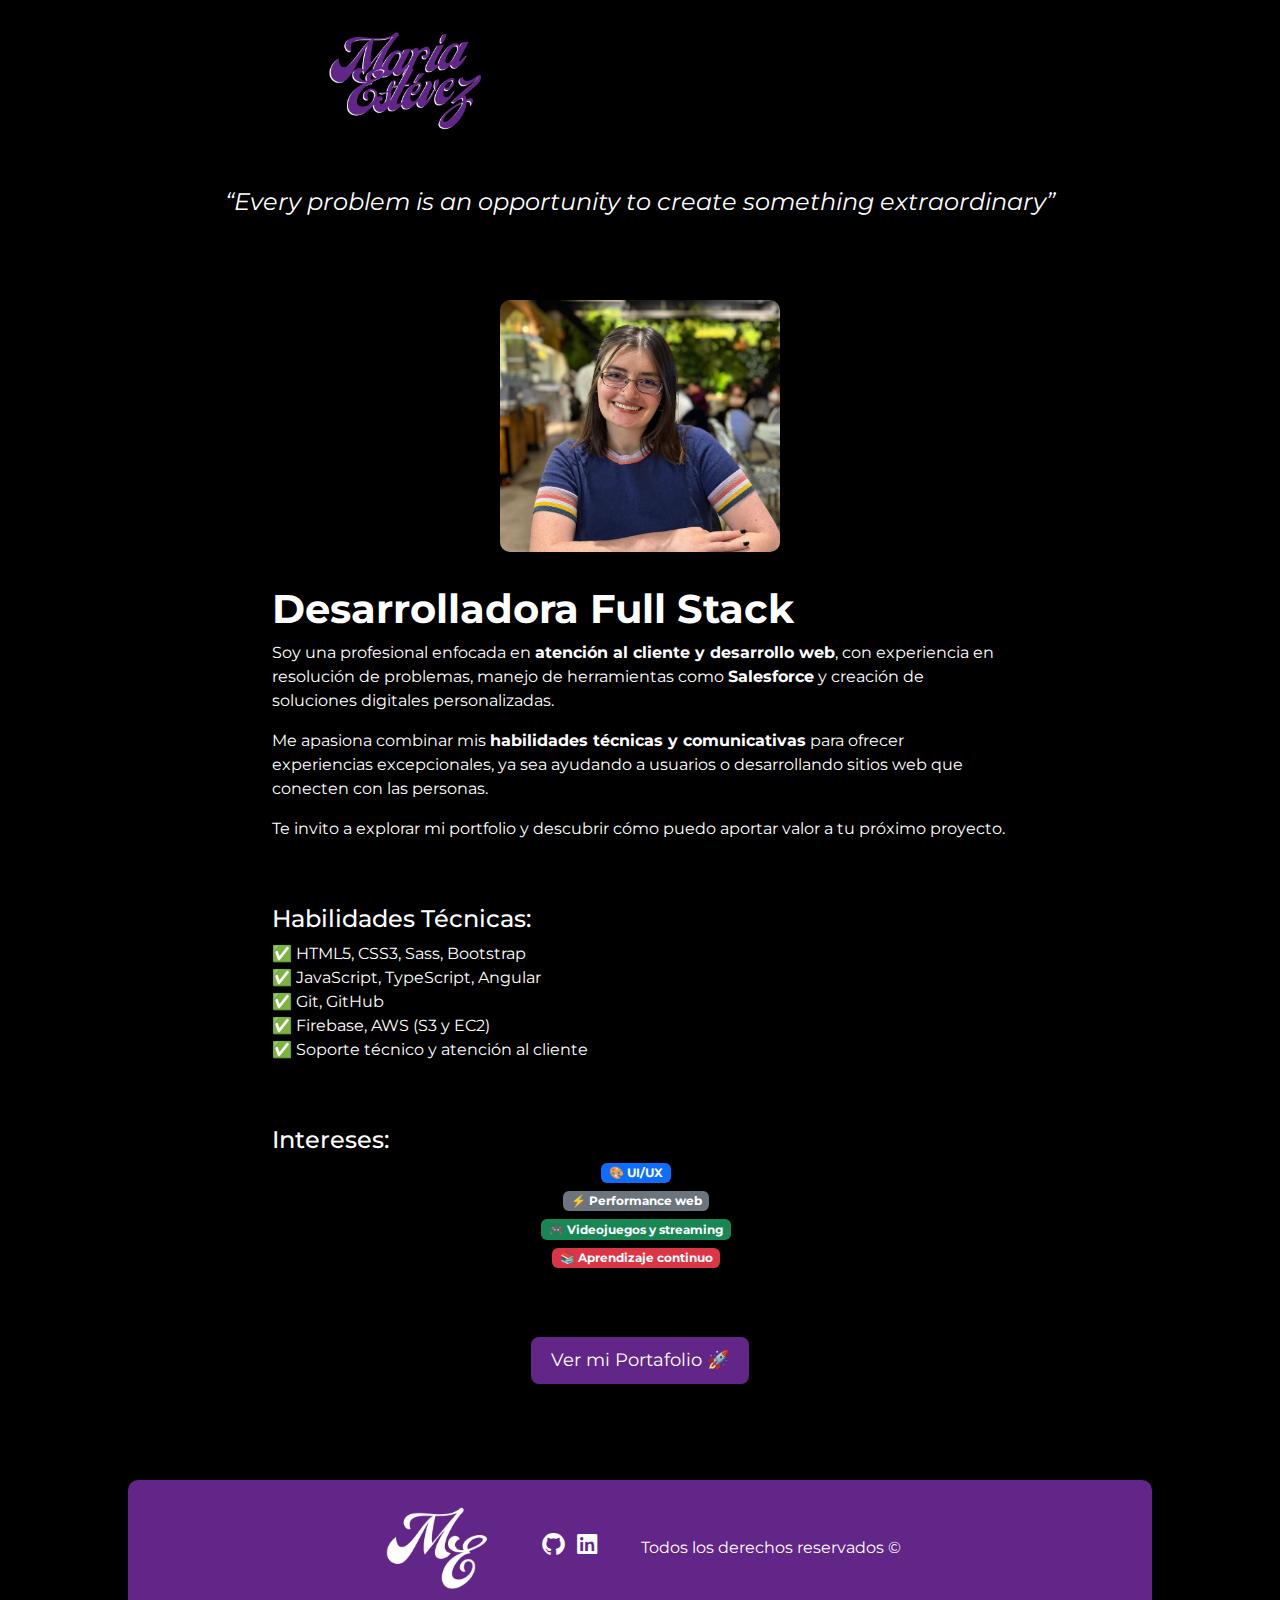
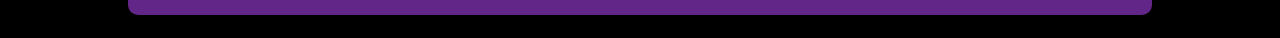
==== commit 3773056f: "added hamburguer menu" ====
--- a/index.html
+++ b/index.html
@@ -17,13 +17,22 @@
     <header class="header">
 
         <a href="./index.html"><img src="./media/Portafolio .png" alt="logo ME" class="logo-header"></a>
-        <ul class="header-menu">
-            <li><a href="./index.html">Home</a></li>
-            <li><a href="./pages/sobreMi.html">Sobre mi</a></li>
-            <li><a href="./pages/experiencia.html">Experiencia</a></li>
-            <li><a href="./pages/portafolio.html">Portafolio</a></li>
-            <li><a href="./pages/contacto.html">Contacto</a></li>
-        </ul>
+        <nav class="navbar navbar-expand-lg ">
+            <div class="container">
+                <button class="navbar-toggler" type="button" data-bs-toggle="collapse" data-bs-target="#navbarNav">
+                    <span class="navbar-toggler-icon"></span>
+                </button>
+                <div class="collapse navbar-collapse" id="navbarNav">
+                    <ul class="navbar-nav ms-auto">
+                        <li class="nav-item"><a class="nav-link" href="./index.html">Home</a></li>
+                        <li class="nav-item"><a class="nav-link" href="./pages/sobreMi.html">Sobre mí</a></li>
+                        <li class="nav-item"><a class="nav-link" href="./pages/experiencia.html">Experiencia</a></li>
+                        <li class="nav-item"><a class="nav-link" href="./pages/portafolio.html">Portafolio</a></li>
+                        <li class="nav-item"><a class="nav-link" href="./pages/contacto.html">Contacto</a></li>
+                    </ul>
+                </div>
+            </div>
+        </nav>
 
     </header>
     <main>
@@ -96,6 +105,7 @@
             <p>Todos los derechos reservados ©</p>
         </div>
     </footer>
+    <script src="https://cdn.jsdelivr.net/npm/bootstrap@5.3.0/dist/js/bootstrap.bundle.min.js"></script>
 </body>
 
 </html>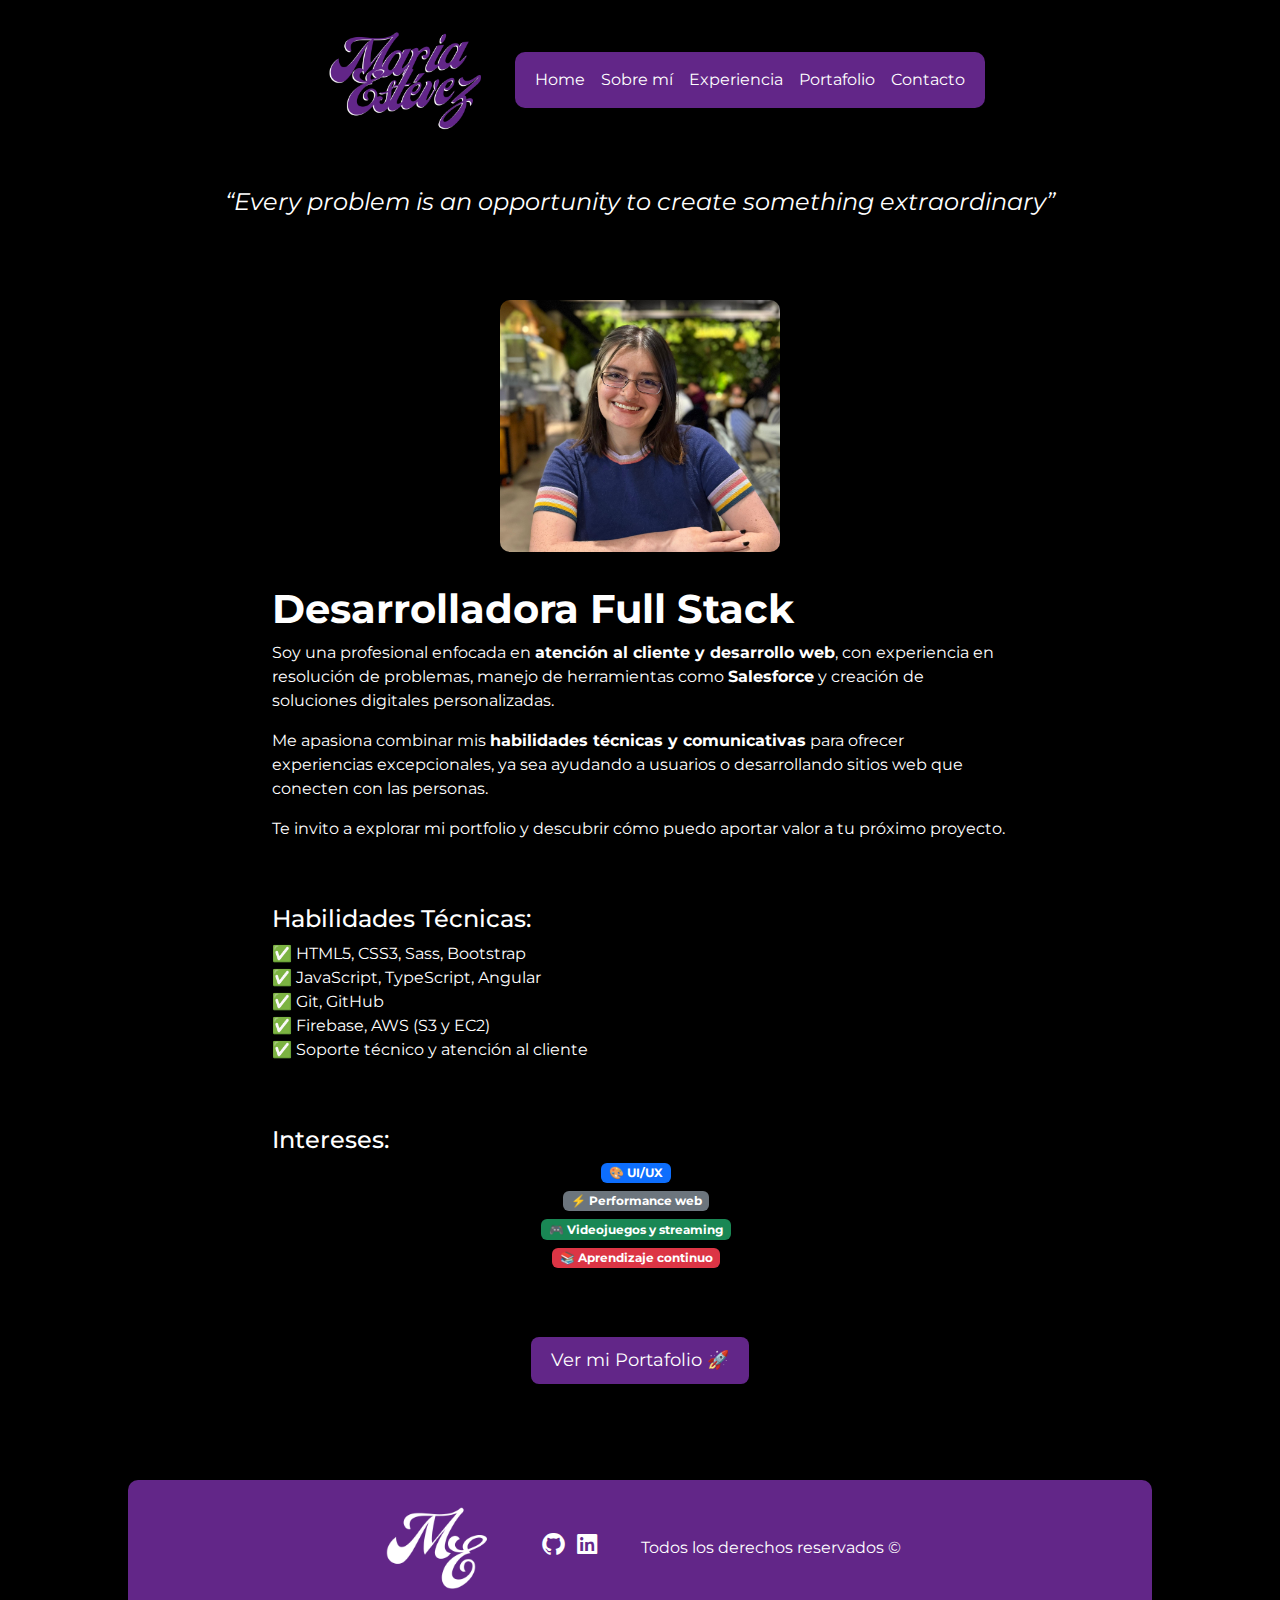
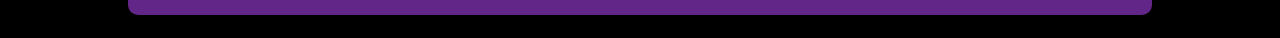
==== commit 44111582: "added alternative text to images" ====
--- a/index.html
+++ b/index.html
@@ -16,7 +16,7 @@
 <body>
     <header class="header">
 
-        <a href="./index.html"><img src="./media/Portafolio .png" alt="logo ME" class="logo-header"></a>
+        <a href="./index.html"><img src="./media/Portafolio .png" alt="Logo de marca Maria Estevez" class="logo-header"></a>
         <nav class="navbar navbar-expand-lg ">
             <div class="container">
                 <button class="navbar-toggler" type="button" data-bs-toggle="collapse" data-bs-target="#navbarNav">
@@ -96,7 +96,7 @@
     </main>
     <footer>
         <div class="caja-footer">
-            <a href="./index.html"><img src="./media/Portafolio  (2).png" alt="" class="logo2"></a>
+            <a href="./index.html"><img src="./media/Portafolio  (2).png" alt="Logo de marca iniciales Maria Estevez" class="logo2"></a>
             <section class="redes">
                 <a href="https://github.com/messtevez" target="_blank"><i class='bx bxl-github'></i></a>
                 <a href="http://www.linkedin.com/in/mariaestevez-c/" target="_blank"><i
--- a/styles/style.css
+++ b/styles/style.css
@@ -18,34 +18,20 @@
   height: 10rem;
   margin: 0 30px;
 }
-header .header-menu, footer .header-menu {
-  display: flex;
-  flex-direction: row;
-  justify-content: center;
-  align-items: center;
-  background-color: #622688;
-  width: 70%;
-  border-radius: 10px;
-  height: 5rem;
-}
-header .header-menu a, footer .header-menu a {
-  margin: 5px;
-  text-decoration: none;
-  color: white;
-}
-header li, footer li {
-  list-style: none;
-}
-
-@media screen and (max-width: 768px) {
-  header, footer {
-    display: grid;
-  }
-  header .header-menu, footer .header-menu {
-    width: 100%;
-    font-size: 20px;
-  }
-}
+header .navbar, footer .navbar {
+  background-color: #622688;
+  border-radius: 10px;
+}
+header .navbar button, footer .navbar button {
+  border-color: white;
+}
+header .navbar .navbar-toggler-icon, footer .navbar .navbar-toggler-icon {
+  filter: invert(1);
+}
+header .navbar a, footer .navbar a {
+  color: white;
+}
+
 main {
   display: flex;
   flex-direction: column;
@@ -165,30 +151,11 @@
   font-style: italic;
 }
 
-.caja-portafolio {
-  width: 80%;
-}
-.caja-portafolio .imgs-portafolio {
-  display: flex;
-  justify-content: center;
-  align-items: center;
-}
-.caja-portafolio .titulo {
-  font-weight: 600;
-  letter-spacing: 0.3vh;
-  font-style: italic;
-}
-
-@media screen and (max-width: 768px) {
-  .caja-portafolio {
-    width: 70%;
-  }
-  .caja-portafolio .imgs-portafolio {
-    display: flex;
-    flex-direction: column;
-    align-items: center;
-  }
-}
+.card-body {
+  background-color: #622688;
+  color: white;
+}
+
 form {
   display: flex;
   flex-direction: row;
